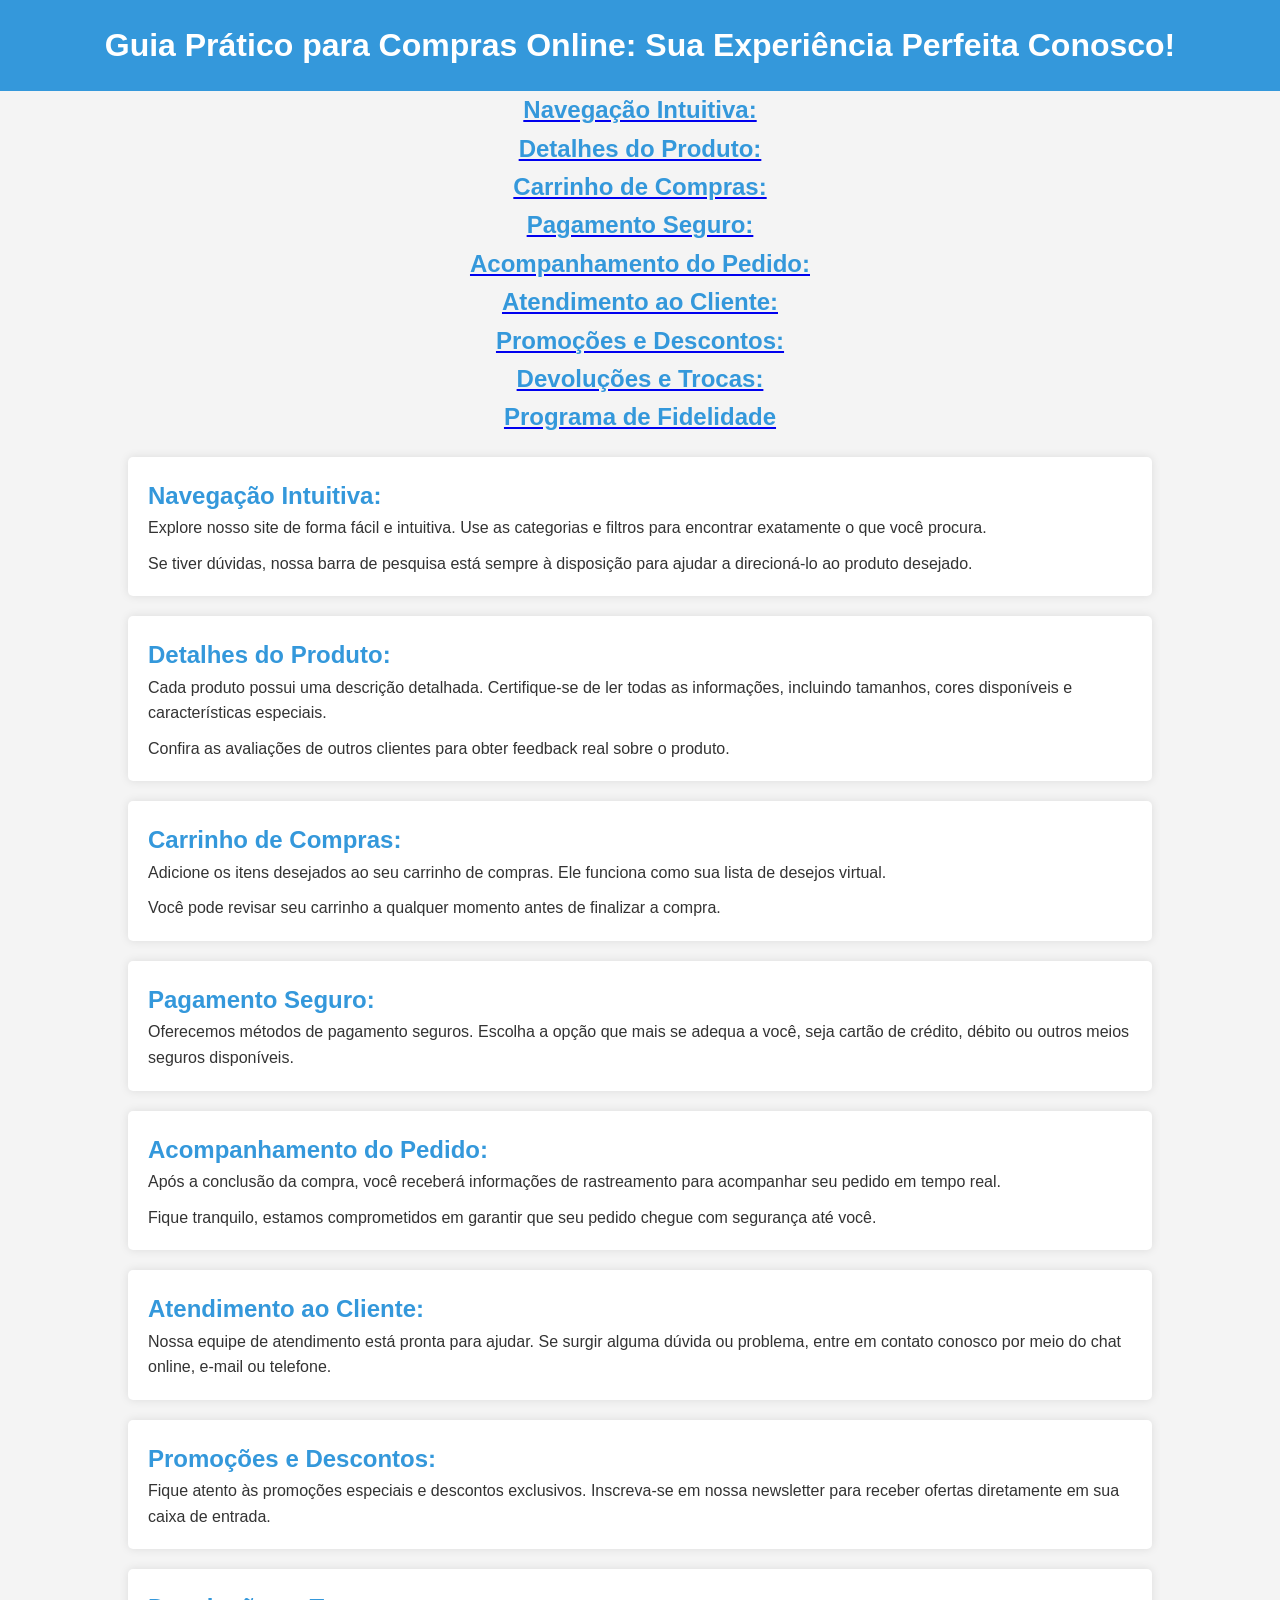
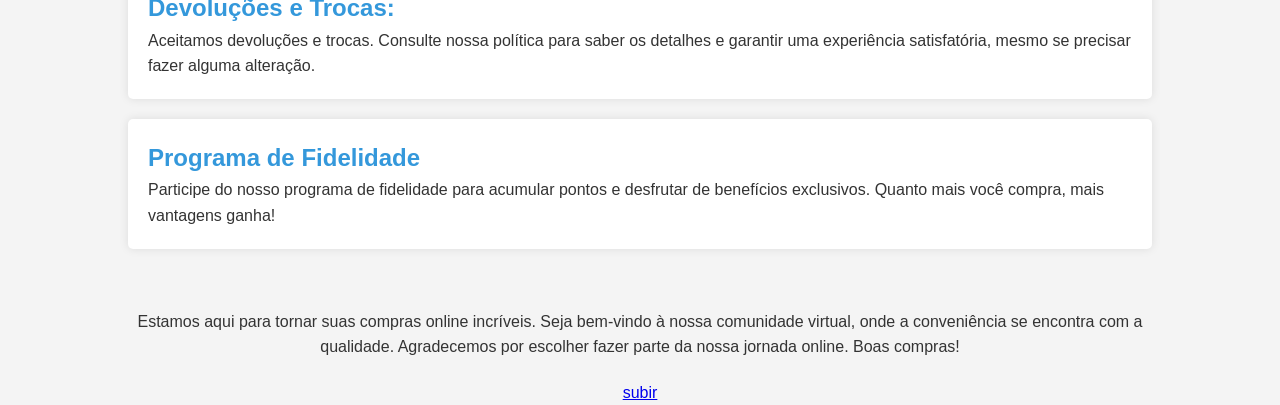
==== src/pages/ajuda.html @ 1a8a52cc "Primeiro deploy do site impactoaudio" ====
<!DOCTYPE html>
<html lang="en">
<head>
  <meta charset="UTF-8">
  <title>ajuda</title>
  <link rel="stylesheet" href="../css/ajuda.css">
</head>
<body>

<div class="body">

  <h1>Guia Prático para Compras Online: Sua Experiência Perfeita Conosco!</h1>

  <a name="inicio"></a>

  <div class="text_center">
    <a href="#a"><h2 class="h1_black exemplo1">Navegação Intuitiva:</h2></a>
    <a href="#b"><h2 class="h1_black exemplo1">Detalhes do Produto:</h2></a>
    <a href="#c"><h2 class="h1_black exemplo1">Carrinho de Compras:</h2></a>
    <a href="#d"><h2 class="h1_black exemplo1">Pagamento Seguro:</h2></a>
    <a href="#e"><h2 class="h1_black exemplo1">Acompanhamento do Pedido:</h2></a>
    <a href="#f"><h2 class="h1_black exemplo1">Atendimento ao Cliente:</h2></a>
    <a href="#g"><h2 class="h1_black exemplo1">Promoções e Descontos:</h2></a>
    <a href="#h"><h2 class="h1_black exemplo1">Devoluções e Trocas:</h2></a>
    <a href="#i"><h2 class="h1_black exemplo1">Programa de Fidelidade</h2></a>
  </div>

  <ol class="medidasFundo">
    <li>

      <a name="a"> <h2>Navegação Intuitiva:</h2> </a>
      <p>Explore nosso site de forma fácil e intuitiva. Use as categorias e filtros para encontrar exatamente o que você procura.</p>
      <p>Se tiver dúvidas, nossa barra de pesquisa está sempre à disposição para ajudar a direcioná-lo ao produto desejado.</p>
    </li>

    <li>

      <a name="b"> <h2>Detalhes do Produto:</h2></a>
      <p>Cada produto possui uma descrição detalhada. Certifique-se de ler todas as informações, incluindo tamanhos, cores disponíveis e características especiais.</p>
      <p>Confira as avaliações de outros clientes para obter feedback real sobre o produto.</p>
    </li>

    <li>

      <a name="c"><h2>Carrinho de Compras:</h2> </a>
      <p>Adicione os itens desejados ao seu carrinho de compras. Ele funciona como sua lista de desejos virtual.</p>
      <p>Você pode revisar seu carrinho a qualquer momento antes de finalizar a compra.</p>
    </li>

    <li>

      <a name="d"> <h2>Pagamento Seguro:</h2> </a>
      <p>Oferecemos métodos de pagamento seguros. Escolha a opção que mais se adequa a você, seja cartão de crédito, débito ou outros meios seguros disponíveis.</p>
    </li>

    <li>

      <a name="e"> <h2>Acompanhamento do Pedido:</h2> </a>
      <p>Após a conclusão da compra, você receberá informações de rastreamento para acompanhar seu pedido em tempo real.</p>
      <p>Fique tranquilo, estamos comprometidos em garantir que seu pedido chegue com segurança até você.</p>
    </li>

    <li>

      <a name="f"> <h2>Atendimento ao Cliente:</h2> </a>
      <p>Nossa equipe de atendimento está pronta para ajudar. Se surgir alguma dúvida ou problema, entre em contato conosco por meio do chat online, e-mail ou telefone.</p>
    </li>

    <li>

      <a name="g"> <h2>Promoções e Descontos:</h2></a>
      <p>Fique atento às promoções especiais e descontos exclusivos. Inscreva-se em nossa newsletter para receber ofertas diretamente em sua caixa de entrada.</p>
    </li>
    <li>

      <a name="h"><h2>Devoluções e Trocas:</h2></a>
      <p>Aceitamos devoluções e trocas. Consulte nossa política para saber os detalhes e garantir uma experiência satisfatória, mesmo se precisar fazer alguma alteração.</p>
    </li><li>

    <a name="i"> <h2>Programa de Fidelidade</h2> </a>
    <p>Participe do nosso programa de fidelidade para acumular pontos e desfrutar de benefícios exclusivos. Quanto mais você compra, mais vantagens ganha!</p>
  </li>

  </ol>

  <p class="medidasFundo text_center">Estamos aqui para tornar suas compras online incríveis. Seja bem-vindo à nossa comunidade virtual, onde a conveniência se encontra com a qualidade. Agradecemos por escolher fazer parte da nossa jornada online. Boas compras!</p>
  <a href="inicio"><p class="text_center">subir</p></a>
</div>


</body>
</html>
---- src/css/ajuda.css ----
.medidasFundo {
  padding: 20px;
  border-radius: 10px;
  align-items: center;

  min-width: 250px;
  max-width:80%;
  margin: auto;
}
.text_center {
  text-align: center;
}
* {
  margin: 0px;
  padding: 0px;
}
.body {
  font-family: 'Arial', sans-serif;
  line-height: 1.6;
  background-color: #f4f4f4;
  color: #333;
  margin: 0;
  padding: 0;
}

h1 {
  text-align: center;
  background-color: #3498db;
  color: #fff;
  padding: 20px;
  margin: 0;
}

ol {
  list-style-type: none;
  padding: 0;
}

li {
  background-color: #fff;
  border-radius: 5px;
  box-shadow: 0 0 10px rgba(0, 0, 0, 0.1);
  margin-bottom: 20px;
  padding: 20px;
}

h2 {
  color: #3498db;
}

p {
  margin-bottom: 10px;
}

p:last-child {
  margin-bottom: 0;
}

p a {
  color: #3498db;
  text-decoration: none;
  font-weight: bold;
}

p a:hover {
  text-decoration: underline;
}

footer {
  background-color: #3498db;
  color: #fff;
  text-align: center;
  padding: 10px;
  position: fixed;
  bottom: 0;
  width: 100%;
}
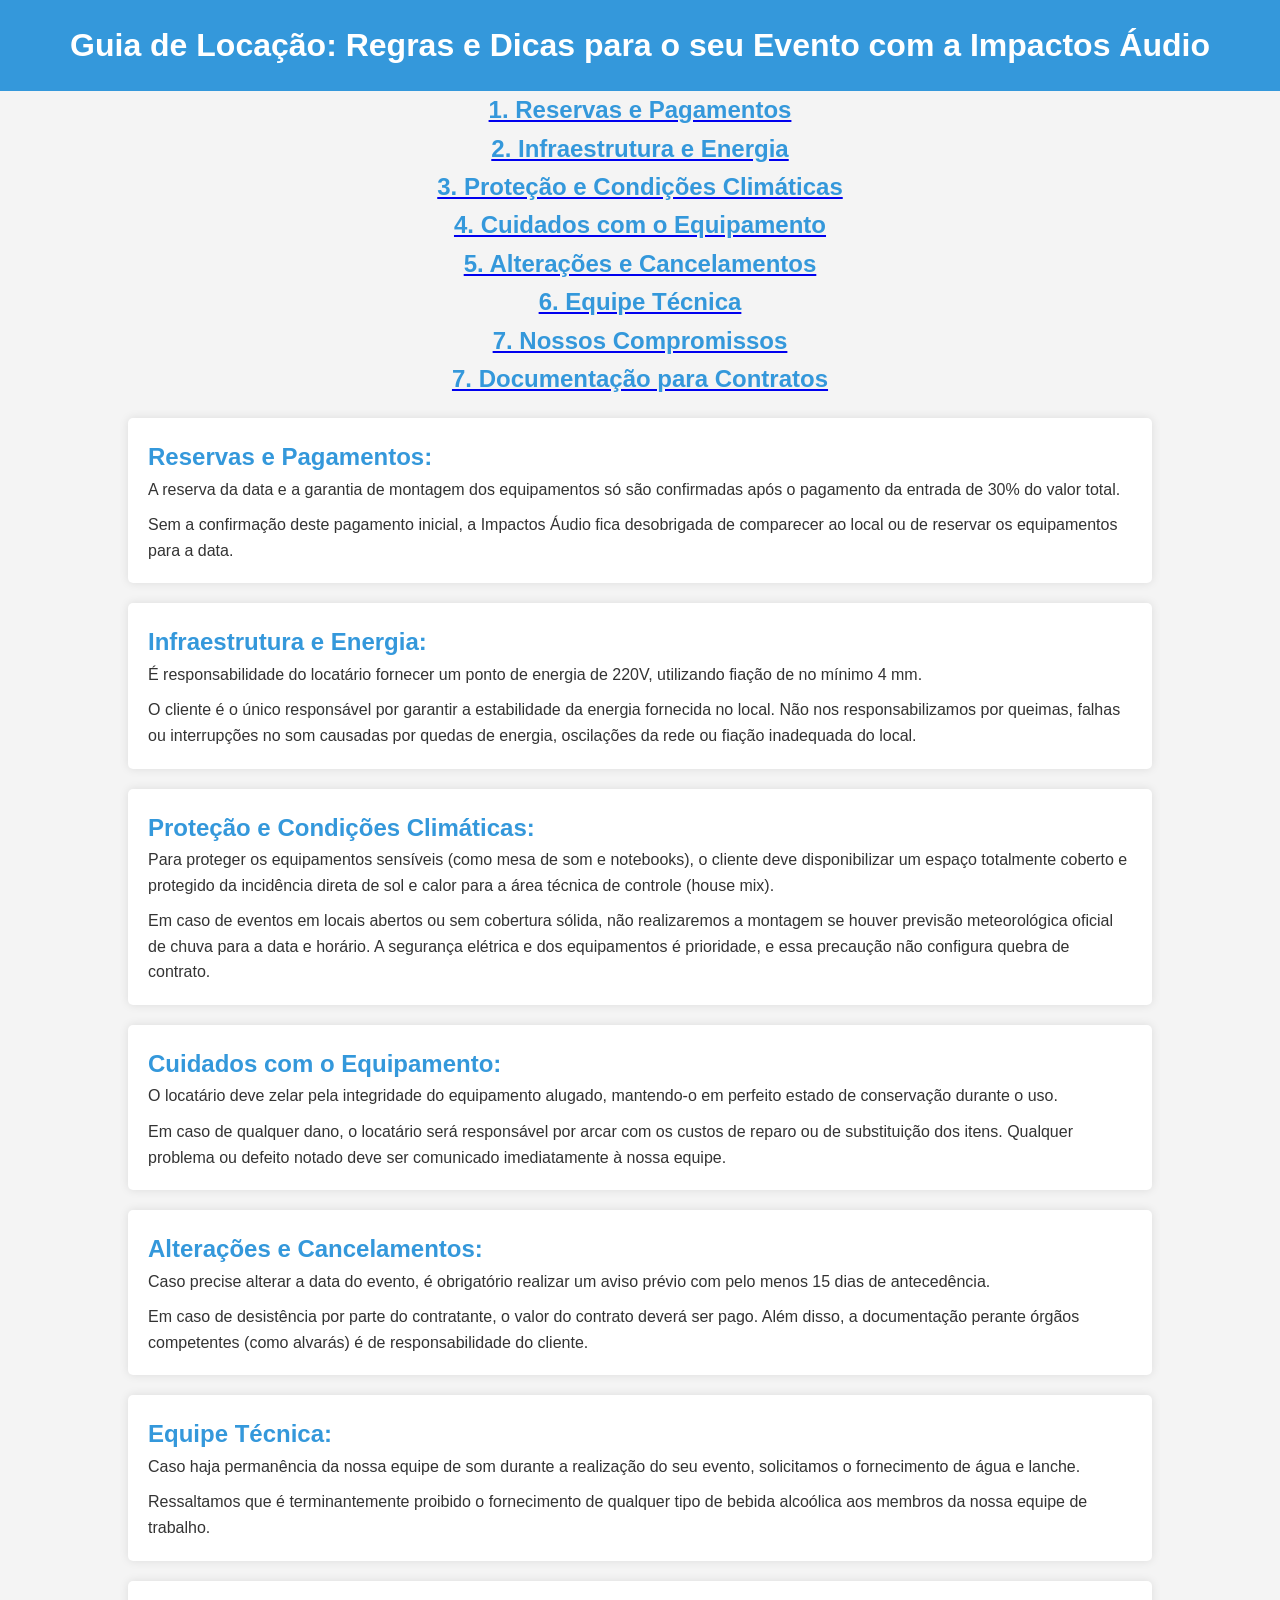
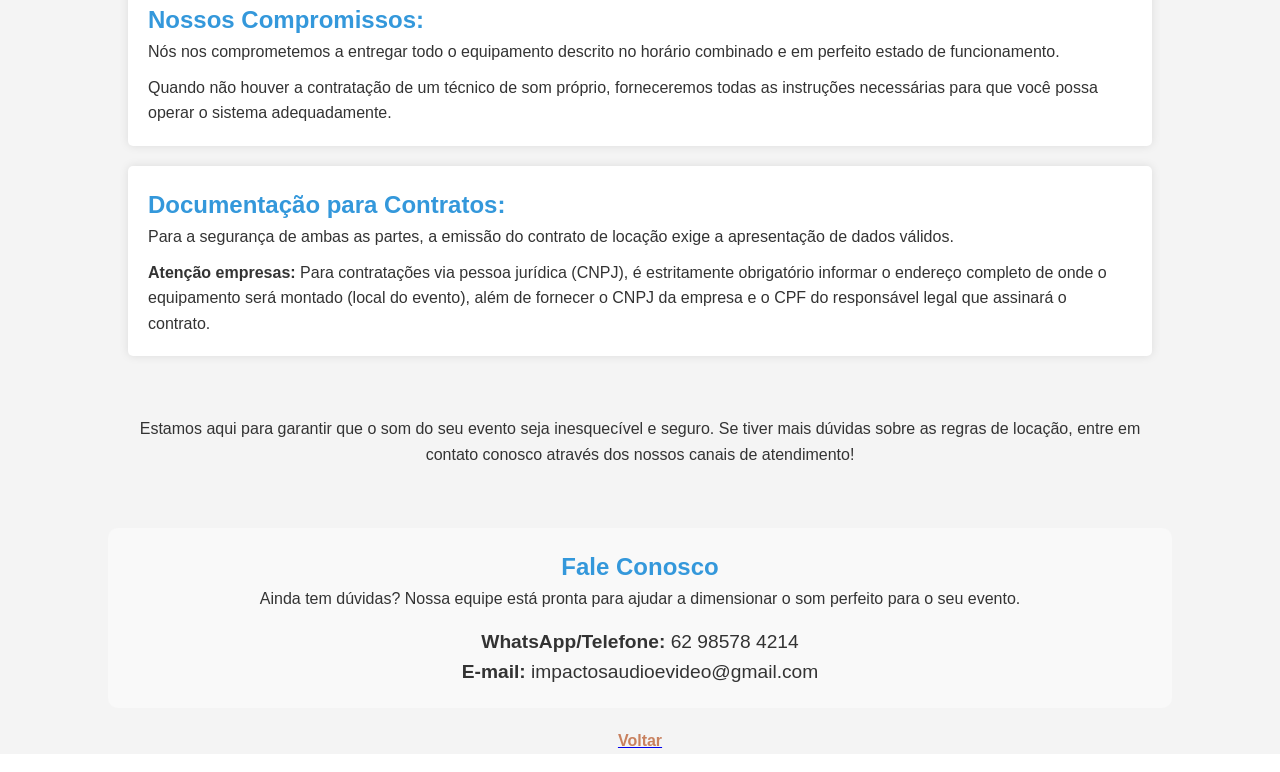
==== commit 175184c5: "Organizando estrutura de pastas, corrigindo caminhos e atualizando textos" ====
--- a/src/pages/ajuda.html
+++ b/src/pages/ajuda.html
@@ -1,92 +1,106 @@
 <!DOCTYPE html>
-<html lang="en">
+<html lang="pt-br">
 <head>
   <meta charset="UTF-8">
-  <title>ajuda</title>
+  <title>Ajuda e Regras de Locação</title>
   <link rel="stylesheet" href="../css/ajuda.css">
 </head>
 <body>
 
 <div class="body">
 
-  <h1>Guia Prático para Compras Online: Sua Experiência Perfeita Conosco!</h1>
+  <h1 class="text_center">Guia de Locação: Regras e Dicas para o seu Evento com a Impactos Áudio</h1>
 
   <a name="inicio"></a>
 
   <div class="text_center">
-    <a href="#a"><h2 class="h1_black exemplo1">Navegação Intuitiva:</h2></a>
-    <a href="#b"><h2 class="h1_black exemplo1">Detalhes do Produto:</h2></a>
-    <a href="#c"><h2 class="h1_black exemplo1">Carrinho de Compras:</h2></a>
-    <a href="#d"><h2 class="h1_black exemplo1">Pagamento Seguro:</h2></a>
-    <a href="#e"><h2 class="h1_black exemplo1">Acompanhamento do Pedido:</h2></a>
-    <a href="#f"><h2 class="h1_black exemplo1">Atendimento ao Cliente:</h2></a>
-    <a href="#g"><h2 class="h1_black exemplo1">Promoções e Descontos:</h2></a>
-    <a href="#h"><h2 class="h1_black exemplo1">Devoluções e Trocas:</h2></a>
-    <a href="#i"><h2 class="h1_black exemplo1">Programa de Fidelidade</h2></a>
+    <a href="#a"><h2 class="h1_black exemplo1">1. Reservas e Pagamentos</h2></a>
+    <a href="#b"><h2 class="h1_black exemplo1">2. Infraestrutura e Energia</h2></a>
+    <a href="#c"><h2 class="h1_black exemplo1">3. Proteção e Condições Climáticas</h2></a>
+    <a href="#d"><h2 class="h1_black exemplo1">4. Cuidados com o Equipamento</h2></a>
+    <a href="#e"><h2 class="h1_black exemplo1">5. Alterações e Cancelamentos</h2></a>
+    <a href="#f"><h2 class="h1_black exemplo1">6. Equipe Técnica</h2></a>
+    <a href="#g"><h2 class="h1_black exemplo1">7. Nossos Compromissos</h2></a>
+    <a href="#h"><h2 class="h1_black exemplo1">7. Documentação para Contratos</h2></a>
   </div>
+
+  </ol>
 
   <ol class="medidasFundo">
     <li>
-
-      <a name="a"> <h2>Navegação Intuitiva:</h2> </a>
-      <p>Explore nosso site de forma fácil e intuitiva. Use as categorias e filtros para encontrar exatamente o que você procura.</p>
-      <p>Se tiver dúvidas, nossa barra de pesquisa está sempre à disposição para ajudar a direcioná-lo ao produto desejado.</p>
+      <a name="a"> <h2>Reservas e Pagamentos:</h2> </a>
+      <p>A reserva da data e a garantia de montagem dos equipamentos só são confirmadas após o pagamento da entrada de 30% do valor total.</p>
+      <p>Sem a confirmação deste pagamento inicial, a Impactos Áudio fica desobrigada de comparecer ao local ou de reservar os equipamentos para a data.</p>
     </li>
 
     <li>
-
-      <a name="b"> <h2>Detalhes do Produto:</h2></a>
-      <p>Cada produto possui uma descrição detalhada. Certifique-se de ler todas as informações, incluindo tamanhos, cores disponíveis e características especiais.</p>
-      <p>Confira as avaliações de outros clientes para obter feedback real sobre o produto.</p>
+      <a name="b"> <h2>Infraestrutura e Energia:</h2></a>
+      <p>É responsabilidade do locatário fornecer um ponto de energia de 220V, utilizando fiação de no mínimo 4 mm.</p>
+      <p>O cliente é o único responsável por garantir a estabilidade da energia fornecida no local.
+        Não nos responsabilizamos por queimas, falhas ou interrupções no som causadas por quedas de energia,
+        oscilações da rede ou fiação inadequada do local.</p>
     </li>
 
     <li>
-
-      <a name="c"><h2>Carrinho de Compras:</h2> </a>
-      <p>Adicione os itens desejados ao seu carrinho de compras. Ele funciona como sua lista de desejos virtual.</p>
-      <p>Você pode revisar seu carrinho a qualquer momento antes de finalizar a compra.</p>
+      <a name="c"><h2>Proteção e Condições Climáticas:</h2> </a>
+      <p>Para proteger os equipamentos sensíveis (como mesa de som e notebooks), o cliente deve disponibilizar um espaço totalmente
+        coberto e protegido da incidência direta de sol e calor para a área técnica de controle (house mix).</p>
+      <p>Em caso de eventos em locais abertos ou sem cobertura sólida, não realizaremos a montagem se houver previsão
+        meteorológica oficial de chuva para a data e horário. A segurança elétrica e dos equipamentos é prioridade,
+        e essa precaução não configura quebra de contrato.</p>
     </li>
 
     <li>
-
-      <a name="d"> <h2>Pagamento Seguro:</h2> </a>
-      <p>Oferecemos métodos de pagamento seguros. Escolha a opção que mais se adequa a você, seja cartão de crédito, débito ou outros meios seguros disponíveis.</p>
+      <a name="d"> <h2>Cuidados com o Equipamento:</h2> </a>
+      <p>O locatário deve zelar pela integridade do equipamento alugado, mantendo-o em perfeito estado de conservação durante o uso.</p>
+      <p>Em caso de qualquer dano, o locatário será responsável por arcar com os custos de reparo ou de substituição dos itens.
+        Qualquer problema ou defeito notado deve ser comunicado imediatamente à nossa equipe.</p>
     </li>
 
     <li>
-
-      <a name="e"> <h2>Acompanhamento do Pedido:</h2> </a>
-      <p>Após a conclusão da compra, você receberá informações de rastreamento para acompanhar seu pedido em tempo real.</p>
-      <p>Fique tranquilo, estamos comprometidos em garantir que seu pedido chegue com segurança até você.</p>
+      <a name="e"> <h2>Alterações e Cancelamentos:</h2> </a>
+      <p>Caso precise alterar a data do evento, é obrigatório realizar um aviso prévio com pelo menos 15 dias de antecedência.</p>
+      <p>Em caso de desistência por parte do contratante, o valor do contrato deverá ser pago.
+        Além disso, a documentação perante órgãos competentes (como alvarás) é de responsabilidade do cliente.</p>
     </li>
 
     <li>
-
-      <a name="f"> <h2>Atendimento ao Cliente:</h2> </a>
-      <p>Nossa equipe de atendimento está pronta para ajudar. Se surgir alguma dúvida ou problema, entre em contato conosco por meio do chat online, e-mail ou telefone.</p>
+      <a name="f"> <h2>Equipe Técnica:</h2> </a>
+      <p>Caso haja permanência da nossa equipe de som durante a realização do seu evento, solicitamos o fornecimento de água e lanche.</p>
+      <p>Ressaltamos que é terminantemente proibido o fornecimento de qualquer tipo de bebida alcoólica aos membros da nossa equipe de trabalho.</p>
     </li>
 
     <li>
+      <a name="g"> <h2>Nossos Compromissos:</h2></a>
+      <p>Nós nos comprometemos a entregar todo o equipamento descrito no horário combinado  e em perfeito estado de funcionamento.</p>
+      <p>Quando não houver a contratação de um técnico de som próprio, forneceremos todas as instruções necessárias para que você
+        possa operar o sistema adequadamente.</p>
+    </li>
 
-      <a name="g"> <h2>Promoções e Descontos:</h2></a>
-      <p>Fique atento às promoções especiais e descontos exclusivos. Inscreva-se em nossa newsletter para receber ofertas diretamente em sua caixa de entrada.</p>
+    <li>
+      <a name="h"> <h2>Documentação para Contratos:</h2></a>
+      <p>Para a segurança de ambas as partes, a emissão do contrato de locação exige a apresentação de dados válidos.</p>
+      <p><strong>Atenção empresas:</strong> Para contratações via pessoa jurídica (CNPJ), é estritamente obrigatório informar
+        o endereço completo de onde o equipamento será montado (local do evento), além de fornecer o CNPJ da empresa e o CPF
+        do responsável legal que assinará o contrato.</p>
     </li>
-    <li>
-
-      <a name="h"><h2>Devoluções e Trocas:</h2></a>
-      <p>Aceitamos devoluções e trocas. Consulte nossa política para saber os detalhes e garantir uma experiência satisfatória, mesmo se precisar fazer alguma alteração.</p>
-    </li><li>
-
-    <a name="i"> <h2>Programa de Fidelidade</h2> </a>
-    <p>Participe do nosso programa de fidelidade para acumular pontos e desfrutar de benefícios exclusivos. Quanto mais você compra, mais vantagens ganha!</p>
-  </li>
-
   </ol>
 
-  <p class="medidasFundo text_center">Estamos aqui para tornar suas compras online incríveis. Seja bem-vindo à nossa comunidade virtual, onde a conveniência se encontra com a qualidade. Agradecemos por escolher fazer parte da nossa jornada online. Boas compras!</p>
-  <a href="inicio"><p class="text_center">subir</p></a>
+  <p class="medidasFundo text_center">Estamos aqui para garantir que o som do seu evento seja inesquecível e seguro. Se tiver mais dúvidas
+    sobre as regras de locação, entre em contato conosco através dos nossos canais de atendimento!</p>
+
+  <div class="medidasFundo text_center" style="margin-top: 40px; padding: 20px; background-color: #f9f9f9; border-radius: 10px;">
+    <h2 class="h1_black">Fale Conosco</h2>
+    <p>Ainda tem dúvidas? Nossa equipe está pronta para ajudar a dimensionar o som perfeito para o seu evento.</p>
+    <p style="font-size: 1.2rem; margin-top: 15px;">
+      <strong>WhatsApp/Telefone:</strong> 62 98578 4214 <br>
+      <strong>E-mail:</strong> impactosaudioevideo@gmail.com
+    </p>
+  </div>
+
+  <a href="index.html"><p class="text_center" style="margin-top: 20px; font-weight: bold; color: #c8815f;">Voltar</p></a>
 </div>
 
-
+<br>
 </body>
 </html>
